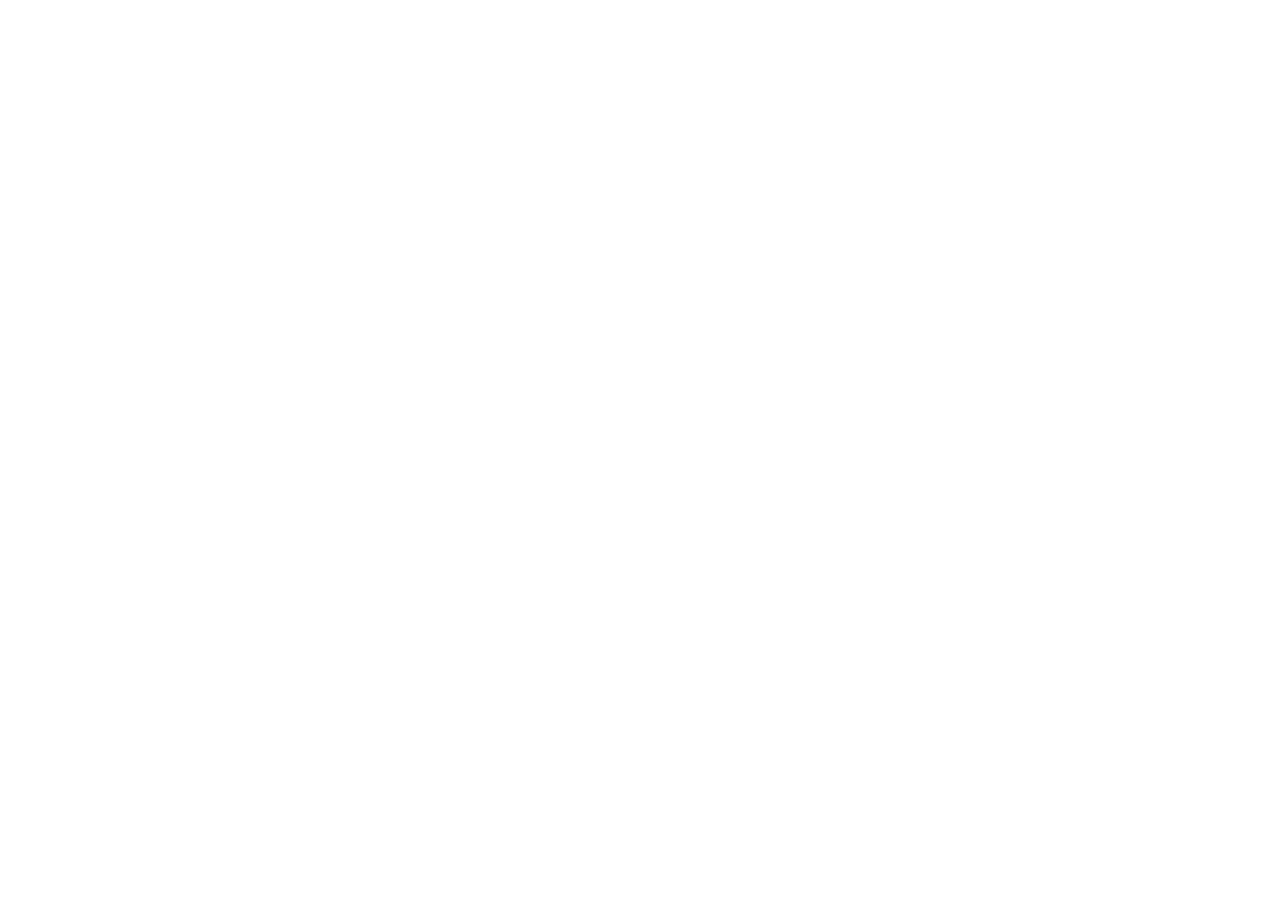
==== index.html @ 77bb1e91 "Carregando documentos criação projeto" ====
<!DOCTYPE html>
<html lang="pt-br">
<head>
    <meta charset="UTF-8">
    <meta name="viewport" content="width=device-width, initial-scale=1.0">
    <title>Projeto redes sociais</title>
    <link rel="shortcut icon" href="favicon.ico" type="image/x-icon">
</head>
<body>
    
    
</body>
</html>
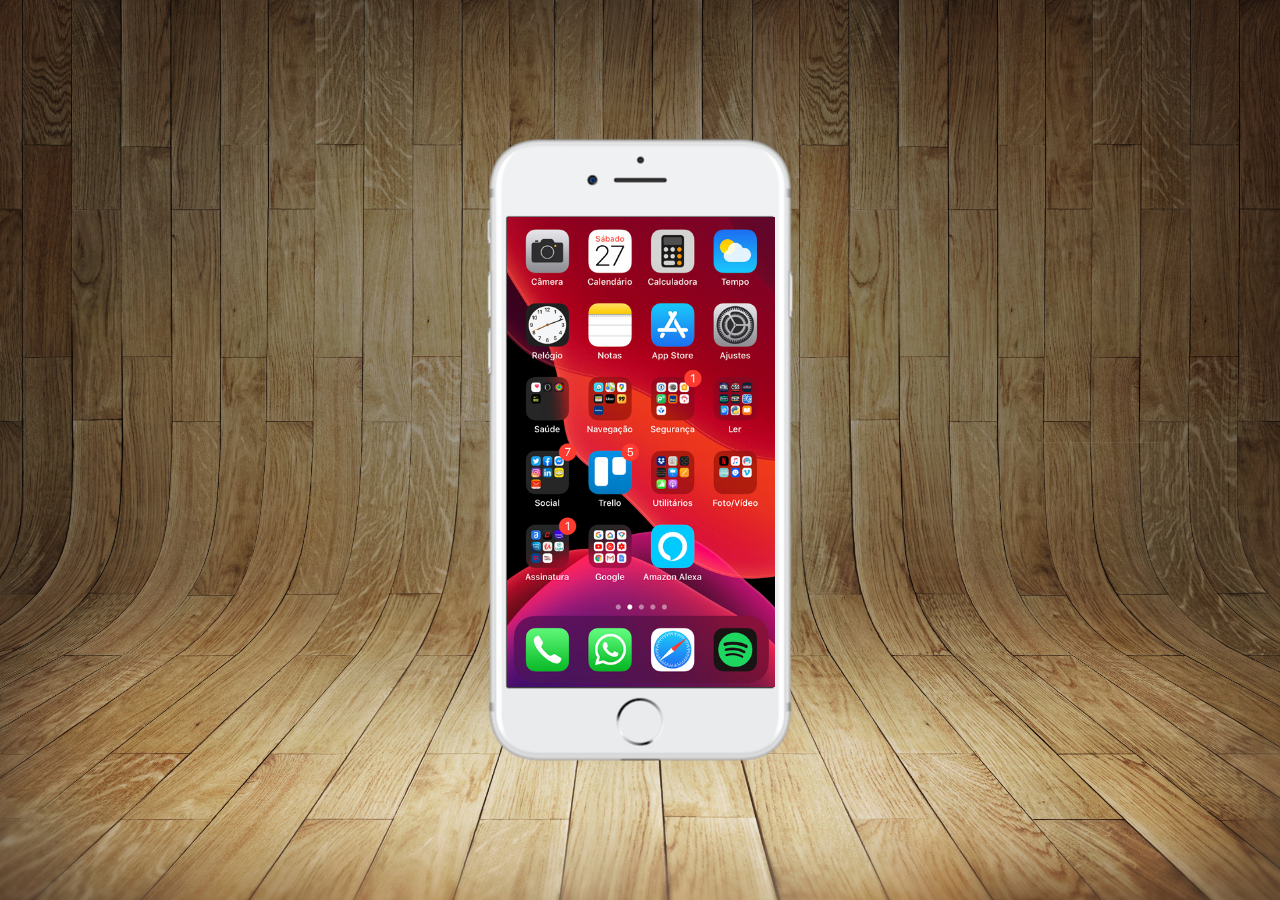
==== commit 4197729a: "Criando home do meu projeto" ====
--- a/index.html
+++ b/index.html
@@ -5,9 +5,19 @@
     <meta name="viewport" content="width=device-width, initial-scale=1.0">
     <title>Projeto redes sociais</title>
     <link rel="shortcut icon" href="favicon.ico" type="image/x-icon">
+    <link rel="stylesheet" href="estilos/style.css">
 </head>
 <body>
-    
+    <main>
+        <section id="telefone">
+            <iframe src="home.html" name="home" id="tela" frameborder="0"></iframe>
+        </section>
+
+        <section id="redes-sociais">
+
+
+        </section>
+    </main>
     
 </body>
 </html>--- a/estilos/style.css
+++ b/estilos/style.css
@@ -0,0 +1,40 @@
+@charset "UTF-8";
+
+*{
+    margin: 0px;
+    padding: 0px;
+    font-family: Arial, Helvetica, sans-serif;
+}
+
+html,body{
+    height: 100vh;
+    width: 100vw;
+    background-color: black;
+}
+body{
+    background: url(../imagens/fundo-madeira.jpg)  top center no-repeat fixed;
+    background-size: cover;
+}
+main{
+    height: 100vh;
+    width: 100vw;
+    position: relative;
+}
+section#telefone{
+    background: url(../imagens/frame-iphone.png) no-repeat;
+    width: 311px;
+    height: 627px;
+
+    position: absolute;
+    top: 50%;
+    left: 50%;
+    transform: translate(-50%, -50%);
+}
+iframe#tela{
+    position: relative;
+    top: 12.8%;
+    left: 7%;
+
+    width: 268px;
+    height: 470px;
+}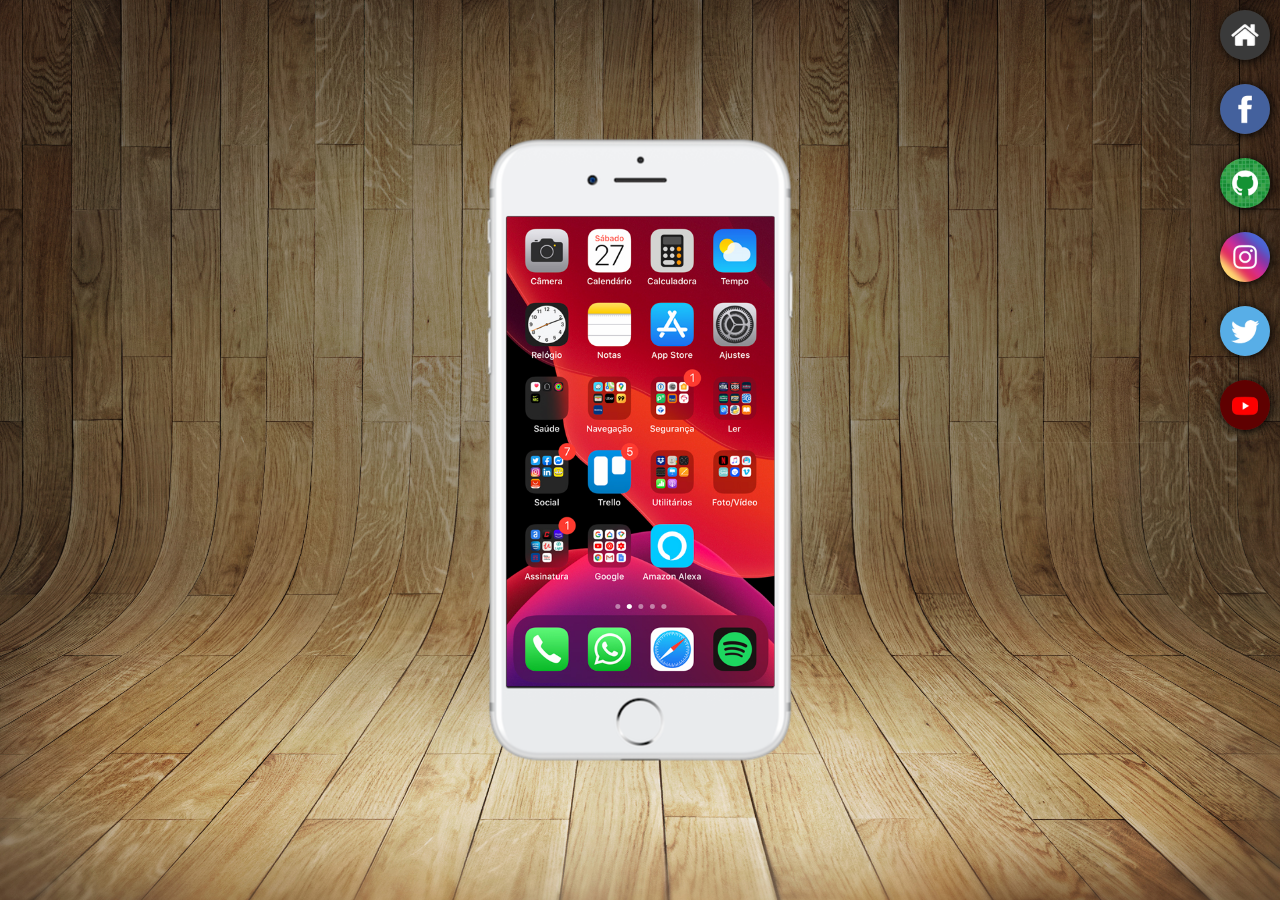
==== commit 7bd47a06: "Botões na lateral do projeto telefone" ====
--- a/index.html
+++ b/index.html
@@ -10,11 +10,21 @@
 <body>
     <main>
         <section id="telefone">
-            <iframe src="home.html" name="home" id="tela" frameborder="0"></iframe>
+            <iframe src="home.html" name="home" id="tela" frameborder="0">
+
+            Seu navegador não é compatível...
+
+            </iframe>
         </section>
 
         <section id="redes-sociais">
 
+            <a href="#" target="home"><img src="imagens/logo-home.jpg" alt="Home"></a><br>
+            <a href="#" target="home"><img src="imagens/logo-facebook.jpg" alt="Facebook"></a><br>
+            <a href="#" target="home"><img src="imagens/logo-github.jpg" alt="GitHub"></a><br>
+            <a href="#" target="home"><img src="imagens/logo-instagram.jpg" alt="Instagran"></a><br>
+            <a href="#" target="home"><img src="imagens/logo-twitter.jpg" alt="Twitter"></a><br>
+            <a href="#" target="home"><img src="imagens/logo-youtube.jpg" alt="YouTube"></a><br>
 
         </section>
     </main>
--- a/estilos/style.css
+++ b/estilos/style.css
@@ -37,4 +37,20 @@
 
     width: 268px;
     height: 470px;
+}
+section#redes-sociais{
+    text-align: right;
+}
+section#redes-sociais img{
+    width: 50px;
+    margin: 10px;
+    border-radius: 50%;
+    box-shadow: 1px 1px 10px black;
+    box-sizing: border-box;
+}
+section#redes-sociais img:hover{
+    transform: translate(-10px, -10px);
+    border: 2px solid white;
+    box-shadow: 1px 1px 10px black;
+    transition: transform 0.5s,border 1s;
 }